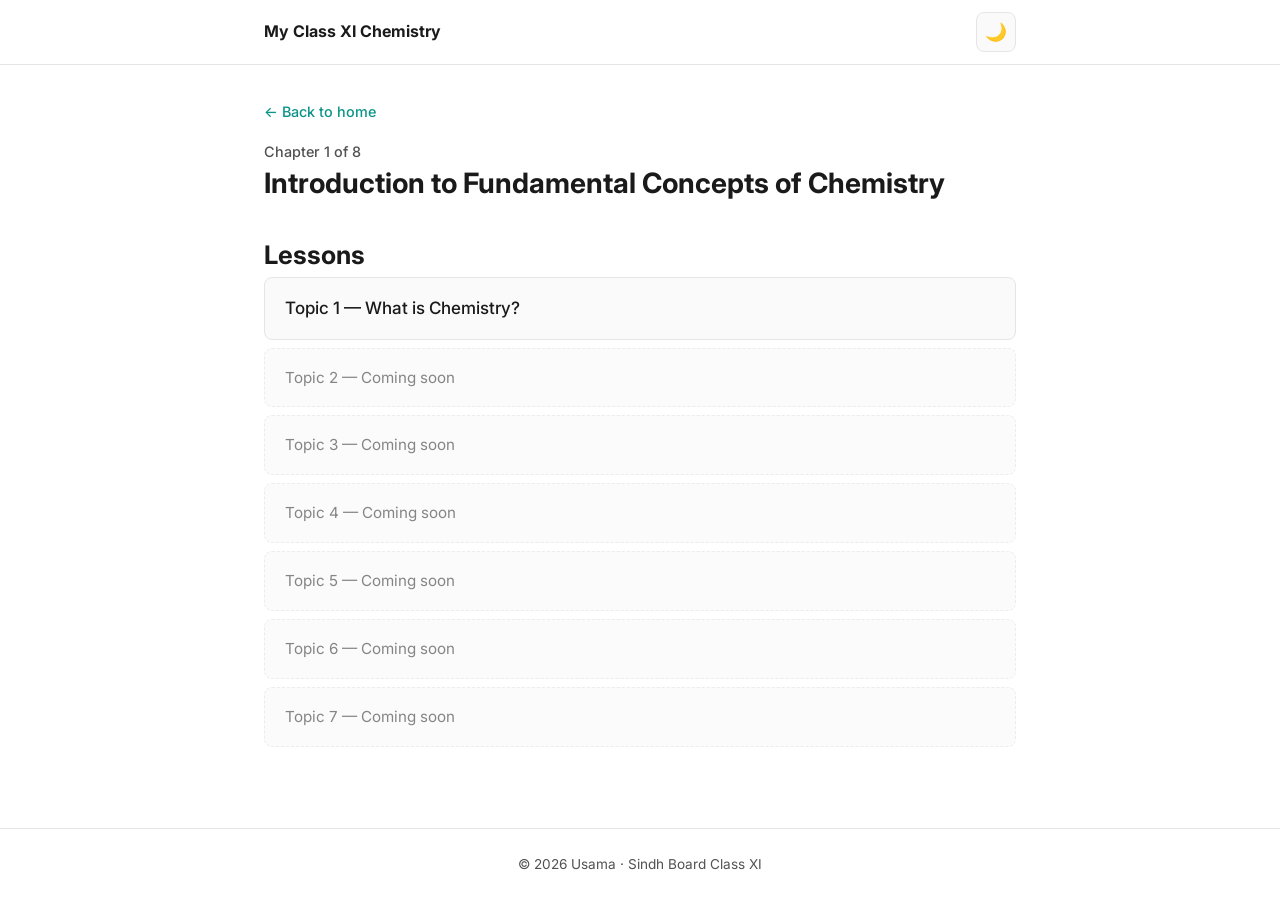
==== chapters/chapter-1/index.html @ 4430c47e "first" ====
<!DOCTYPE html>
<html lang="en">
<head>
  <meta charset="UTF-8">
  <meta name="viewport" content="width=device-width, initial-scale=1.0">
  <title>Chapter 1 — Introduction to Fundamental Concepts | Class XI Chemistry</title>
  <link rel="preconnect" href="https://fonts.googleapis.com">
  <link rel="preconnect" href="https://fonts.gstatic.com" crossorigin>
  <link href="https://fonts.googleapis.com/css2?family=Inter:wght@400;500;600;700&display=swap" rel="stylesheet">
  <link rel="stylesheet" href="../../css/style.css">
  <script>
    (function () {
      var t = localStorage.getItem("chemistry-theme");
      if (t === "light" || t === "dark") document.documentElement.setAttribute("data-theme", t);
    })();
  </script>
</head>
<body>
  <header class="site-header">
    <div class="header-inner">
      <a href="../../index.html" class="site-title">My Class XI Chemistry</a>
      <button type="button" class="theme-toggle" id="theme-toggle" aria-label="Toggle dark mode" title="Toggle dark mode">
        <span class="icon-moon" aria-hidden="true">🌙</span>
        <span class="icon-sun" aria-hidden="true">☀️</span>
      </button>
    </div>
  </header>

  <main class="page-main container">
    <header class="chapter-header">
      <a href="../../index.html" class="back-link">← Back to home</a>
      <p class="progress">Chapter 1 of 8</p>
      <h1>Introduction to Fundamental Concepts of Chemistry</h1>
    </header>

    <!-- List of lessons in this chapter; add new <li> when you create lesson-2.html, etc. -->
    <section aria-labelledby="lessons-heading">
      <h2 id="lessons-heading">Lessons</h2>
      <ol class="lesson-list">
        <li>
          <a href="lesson-1.html">Topic 1 — What is Chemistry?</a>
        </li>
        <li class="is-soon"><span>Topic 2 — Coming soon</span></li>
        <li class="is-soon"><span>Topic 3 — Coming soon</span></li>
        <li class="is-soon"><span>Topic 4 — Coming soon</span></li>
        <li class="is-soon"><span>Topic 5 — Coming soon</span></li>
        <li class="is-soon"><span>Topic 6 — Coming soon</span></li>
        <li class="is-soon"><span>Topic 7 — Coming soon</span></li>
      </ol>
    </section>
  </main>

  <footer class="site-footer">
    <p>© 2026 Usama · Sindh Board Class XI</p>
  </footer>
  <script src="../../js/script.js"></script>
</body>
</html>
---- css/style.css ----
/* =============================================================================
   Class XI Chemistry — Sindh Board
   Shared styles for homepage, chapter list, and lesson pages
   ============================================================================= */

/* --- CSS variables: colors change in dark mode --- */
:root {
  --bg: #ffffff;
  --text: #1a1a1a;
  --text-muted: #525252;
  --border: #e5e5e5;
  --card-bg: #fafafa;
  --card-hover: #f0fdfa;
  --accent: #0d9488;
  --accent-soft: #ccfbf1;
  --max-width: 800px;
  --font: "Inter", system-ui, -apple-system, BlinkMacSystemFont, "Segoe UI", sans-serif;
  --font-mono: ui-monospace, "Cascadia Code", "Consolas", monospace;
  --radius: 8px;
  --space: 1rem;
  --line: 1.7;
}

[data-theme="dark"] {
  --bg: #1a1a1a;
  --text: #f5f5f5;
  --text-muted: #a3a3a3;
  --border: #404040;
  --card-bg: #262626;
  --card-hover: #2d3a3a;
  --accent: #2dd4bf;
  --accent-soft: #134e4a;
}

@media (prefers-color-scheme: dark) {
  :root:not([data-theme="light"]) {
    --bg: #1a1a1a;
    --text: #f5f5f5;
    --text-muted: #a3a3a3;
    --border: #404040;
    --card-bg: #262626;
    --card-hover: #2d3a3a;
    --accent: #2dd4bf;
    --accent-soft: #134e4a;
  }
}

/* --- Base reset --- */
*,
*::before,
*::after {
  box-sizing: border-box;
  margin: 0;
  padding: 0;
}

html {
  scroll-behavior: smooth;
}

body {
  font-family: var(--font);
  font-size: 1.0625rem;
  line-height: var(--line);
  color: var(--text);
  background: var(--bg);
  transition: background 0.25s ease, color 0.25s ease;
  min-height: 100vh;
  display: flex;
  flex-direction: column;
}

a {
  color: var(--accent);
}

a:hover {
  text-decoration: underline;
}

/* Centered content column (max 800px) */
.container {
  width: 100%;
  max-width: var(--max-width);
  margin-inline: auto;
  padding-inline: clamp(1rem, 4vw, 1.5rem);
}

.page-main {
  flex: 1;
  padding-block: 2rem 3rem;
}

/* --- Header with dark mode toggle (top right) --- */
.site-header {
  position: sticky;
  top: 0;
  z-index: 100;
  background: color-mix(in srgb, var(--bg) 92%, transparent);
  backdrop-filter: blur(8px);
  border-bottom: 1px solid var(--border);
}

.header-inner {
  max-width: var(--max-width);
  margin-inline: auto;
  padding: 0.75rem clamp(1rem, 4vw, 1.5rem);
  display: flex;
  align-items: center;
  justify-content: space-between;
  gap: 1rem;
}

.site-title {
  font-weight: 700;
  font-size: 1rem;
  color: var(--text);
  text-decoration: none;
}

.site-title:hover {
  color: var(--accent);
  text-decoration: none;
}

.theme-toggle {
  flex-shrink: 0;
  width: 2.5rem;
  height: 2.5rem;
  border: 1px solid var(--border);
  border-radius: var(--radius);
  background: var(--card-bg);
  cursor: pointer;
  font-size: 1.1rem;
  display: flex;
  align-items: center;
  justify-content: center;
}

.theme-toggle:hover {
  border-color: var(--accent);
}

.icon-sun {
  display: none;
}

[data-theme="dark"] .icon-moon {
  display: none;
}

[data-theme="dark"] .icon-sun {
  display: inline;
}

/* --- Homepage --- */
.home-intro h1 {
  font-size: clamp(1.5rem, 4vw, 2rem);
  margin-bottom: 1rem;
  line-height: 1.25;
}

.home-intro p {
  color: var(--text-muted);
  margin-bottom: 2rem;
}

.chapter-grid-section h2 {
  font-size: 1.25rem;
  margin-bottom: 1rem;
  padding-bottom: 0.5rem;
  border-bottom: 2px solid var(--accent);
  display: inline-block;
}

.chapter-grid {
  list-style: none;
  display: grid;
  gap: 1rem;
}

@media (min-width: 600px) {
  .chapter-grid {
    grid-template-columns: repeat(2, 1fr);
  }
}

.chapter-card {
  display: block;
  padding: 1.25rem;
  background: var(--card-bg);
  border: 1px solid var(--border);
  border-radius: var(--radius);
  text-decoration: none;
  color: inherit;
  transition: transform 0.2s ease, box-shadow 0.2s ease, border-color 0.2s ease;
}

.chapter-card:hover {
  transform: translateY(-2px);
  box-shadow: 0 6px 20px rgba(0, 0, 0, 0.08);
  border-color: var(--accent);
  background: var(--card-hover);
  text-decoration: none;
}

.chapter-card__num {
  display: inline-flex;
  align-items: center;
  justify-content: center;
  width: 1.75rem;
  height: 1.75rem;
  font-size: 0.85rem;
  font-weight: 700;
  color: #fff;
  background: var(--accent);
  border-radius: 50%;
  margin-bottom: 0.5rem;
}

.chapter-card h3 {
  font-size: 1rem;
  font-weight: 600;
  margin-bottom: 0.35rem;
  line-height: 1.35;
}

.chapter-card__status {
  font-size: 0.85rem;
  color: var(--text-muted);
}

/* --- Chapter index page (list of lessons) --- */
.chapter-header {
  margin-bottom: 2rem;
}

.back-link {
  display: inline-flex;
  align-items: center;
  gap: 0.35rem;
  font-size: 0.9rem;
  font-weight: 500;
  margin-bottom: 1rem;
  text-decoration: none;
}

.back-link:hover {
  text-decoration: underline;
}

.chapter-header h1 {
  font-size: clamp(1.35rem, 3.5vw, 1.75rem);
  line-height: 1.3;
}

.lesson-list {
  list-style: none;
}

.lesson-list li {
  margin-bottom: 0.5rem;
}

.lesson-list a {
  display: block;
  padding: 1rem 1.25rem;
  background: var(--card-bg);
  border: 1px solid var(--border);
  border-radius: var(--radius);
  text-decoration: none;
  color: var(--text);
  font-weight: 500;
  transition: border-color 0.2s, background 0.2s;
}

.lesson-list a:hover {
  border-color: var(--accent);
  background: var(--card-hover);
  text-decoration: none;
}

.lesson-list li.is-soon span {
  display: block;
  padding: 1rem 1.25rem;
  background: var(--card-bg);
  border: 1px dashed var(--border);
  border-radius: var(--radius);
  color: var(--text-muted);
  font-size: 0.95rem;
  opacity: 0.7;
}

.coming-soon-page {
  text-align: center;
  padding: 3rem 1rem;
}

.coming-soon-page h1 {
  margin-bottom: 1rem;
}

/* --- Lesson page layout --- */
.lesson-header {
  margin-bottom: 2rem;
  padding-bottom: 1rem;
  border-bottom: 1px solid var(--border);
}

.lesson-header h1 {
  font-size: clamp(1.5rem, 4vw, 1.85rem);
  margin: 0.5rem 0;
}

.progress {
  font-size: 0.9rem;
  color: var(--text-muted);
  font-weight: 500;
}

/* Section blocks with emoji headings */
.lesson-section {
  margin-bottom: 2.5rem;
}

.section-heading {
  font-size: 1.2rem;
  font-weight: 700;
  margin-bottom: 1rem;
  display: flex;
  align-items: center;
  gap: 0.5rem;
}

.lesson-section p {
  margin-bottom: 1rem;
}

.lesson-section ul,
.lesson-section ol {
  margin-bottom: 1rem;
  padding-left: 1.5rem;
}

.lesson-section li {
  margin-bottom: 0.35rem;
}

/* Definition boxes */
.def-box {
  padding: 1rem 1.25rem;
  margin: 1rem 0;
  border-radius: var(--radius);
  background: var(--card-bg);
  border-left: 4px solid;
}

.def-box--textbook {
  border-left-color: #2563eb;
}

.def-box--easy {
  border-left-color: #16a34a;
}

.def-box strong {
  display: block;
  margin-bottom: 0.35rem;
  font-size: 0.85rem;
  text-transform: uppercase;
  letter-spacing: 0.04em;
  color: var(--text-muted);
}

/* Confusion / warning boxes */
.confusion-box {
  padding: 1rem 1.25rem;
  margin: 1rem 0;
  border-radius: var(--radius);
  background: #fffbeb;
  border-left: 4px solid #f59e0b;
}

[data-theme="dark"] .confusion-box {
  background: #422006;
  border-left-color: #fbbf24;
}

.confusion-box h4 {
  font-size: 1rem;
  margin-bottom: 0.5rem;
}

/* ASCII / diagram code boxes */
.diagram-box {
  font-family: var(--font-mono);
  font-size: 0.85rem;
  line-height: 1.5;
  padding: 1rem 1.25rem;
  margin: 1rem 0;
  background: var(--card-bg);
  border: 1px solid var(--border);
  border-radius: var(--radius);
  overflow-x: auto;
  white-space: pre;
}

/* Tables */
.data-table {
  width: 100%;
  border-collapse: collapse;
  margin: 1rem 0 1.5rem;
  font-size: 0.95rem;
}

.data-table th,
.data-table td {
  border: 1px solid var(--border);
  padding: 0.65rem 0.85rem;
  text-align: left;
  vertical-align: top;
}

.data-table th {
  background: var(--card-bg);
  font-weight: 600;
}

.data-table tr:nth-child(even) td {
  background: color-mix(in srgb, var(--card-bg) 50%, transparent);
}

/* Summary box at bottom */
.summary-box {
  padding: 1.25rem 1.5rem;
  background: var(--accent-soft);
  border: 1px solid var(--accent);
  border-radius: var(--radius);
  margin-top: 0.5rem;
}

.summary-box ol {
  margin: 0;
  padding-left: 1.25rem;
}

.summary-box li {
  margin-bottom: 0.5rem;
}

/* Practice / MCQs */
.practice-block {
  margin-bottom: 2rem;
}

.practice-block h3 {
  font-size: 1.05rem;
  margin-bottom: 0.75rem;
}

.mcq {
  margin-bottom: 1.5rem;
  padding: 1rem;
  border: 1px solid var(--border);
  border-radius: var(--radius);
  background: var(--card-bg);
}

.mcq__question {
  font-weight: 600;
  margin-bottom: 0.75rem;
}

.mcq__options {
  list-style: none;
  padding: 0;
}

.mcq__options li {
  margin-bottom: 0.5rem;
}

.mcq__option {
  display: block;
  width: 100%;
  text-align: left;
  padding: 0.6rem 0.85rem;
  font-family: inherit;
  font-size: 0.95rem;
  border: 1px solid var(--border);
  border-radius: 6px;
  background: var(--bg);
  color: var(--text);
  cursor: pointer;
  transition: border-color 0.15s, background 0.15s;
}

.mcq__option:hover:not(:disabled) {
  border-color: var(--accent);
}

.mcq__option.is-correct {
  border-color: #16a34a;
  background: #dcfce7;
}

.mcq__option.is-wrong {
  border-color: #dc2626;
  background: #fee2e2;
}

[data-theme="dark"] .mcq__option.is-correct {
  background: #14532d;
}

[data-theme="dark"] .mcq__option.is-wrong {
  background: #7f1d1d;
}

.mcq__option:disabled {
  cursor: default;
}

.mcq__feedback {
  margin-top: 0.5rem;
  font-size: 0.9rem;
  font-weight: 600;
  min-height: 1.25rem;
}

/* Hidden answers until "Show Answer" clicked */
.mcq-answers {
  display: none;
  margin-top: 1rem;
  padding: 1rem;
  background: var(--card-bg);
  border-radius: var(--radius);
  border: 1px dashed var(--border);
  font-size: 0.95rem;
}

.mcq-answers.is-visible {
  display: block;
}

.mcq-answers p {
  margin-bottom: 0.5rem;
}

.btn-show-answers {
  margin-top: 1rem;
  padding: 0.65rem 1.25rem;
  font-family: inherit;
  font-size: 0.95rem;
  font-weight: 600;
  border: 1px solid var(--accent);
  border-radius: var(--radius);
  background: transparent;
  color: var(--accent);
  cursor: pointer;
}

.btn-show-answers:hover {
  background: var(--accent-soft);
}

.short-q {
  margin-bottom: 1rem;
  padding: 1rem;
  border-left: 3px solid var(--border);
  background: var(--card-bg);
  border-radius: 0 var(--radius) var(--radius) 0;
}

.short-q__answer {
  display: none;
  margin-top: 0.75rem;
  color: var(--text-muted);
}

.short-q__answer.is-visible {
  display: block;
}

/* Next lesson button */
.lesson-nav-bottom {
  margin-top: 2.5rem;
  padding-top: 1.5rem;
  border-top: 1px solid var(--border);
  display: flex;
  justify-content: flex-end;
}

.btn-next {
  display: inline-flex;
  align-items: center;
  gap: 0.35rem;
  padding: 0.75rem 1.25rem;
  font-weight: 600;
  text-decoration: none;
  background: var(--accent);
  color: #fff;
  border-radius: var(--radius);
  border: none;
}

.btn-next:hover {
  opacity: 0.9;
  text-decoration: none;
  color: #fff;
}

.btn-next.is-disabled {
  opacity: 0.5;
  pointer-events: none;
  cursor: not-allowed;
}

.site-footer {
  text-align: center;
  padding: 1.5rem;
  font-size: 0.85rem;
  color: var(--text-muted);
  border-top: 1px solid var(--border);
}

:focus-visible {
  outline: 2px solid var(--accent);
  outline-offset: 2px;
}
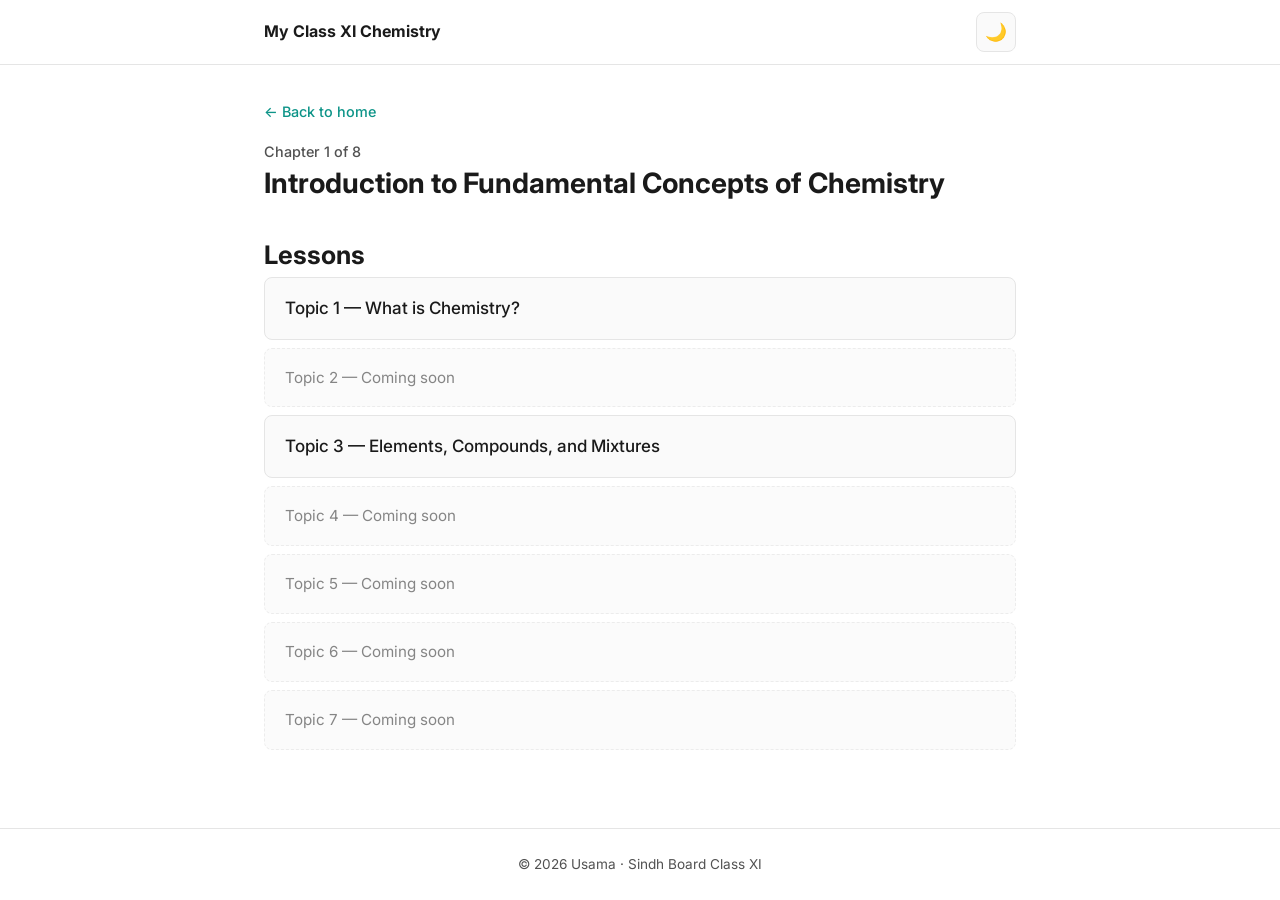
==== commit d781e78c: "Add Topic 3 lesson: Elements, Compounds, and Mixtures - lesson-3.html: full lesson with hook, core c" ====
--- a/chapters/chapter-1/index.html
+++ b/chapters/chapter-1/index.html
@@ -41,7 +41,9 @@
           <a href="lesson-1.html">Topic 1 — What is Chemistry?</a>
         </li>
         <li class="is-soon"><span>Topic 2 — Coming soon</span></li>
-        <li class="is-soon"><span>Topic 3 — Coming soon</span></li>
+        <li>
+          <a href="lesson-3.html">Topic 3 — Elements, Compounds, and Mixtures</a>
+        </li>
         <li class="is-soon"><span>Topic 4 — Coming soon</span></li>
         <li class="is-soon"><span>Topic 5 — Coming soon</span></li>
         <li class="is-soon"><span>Topic 6 — Coming soon</span></li>
